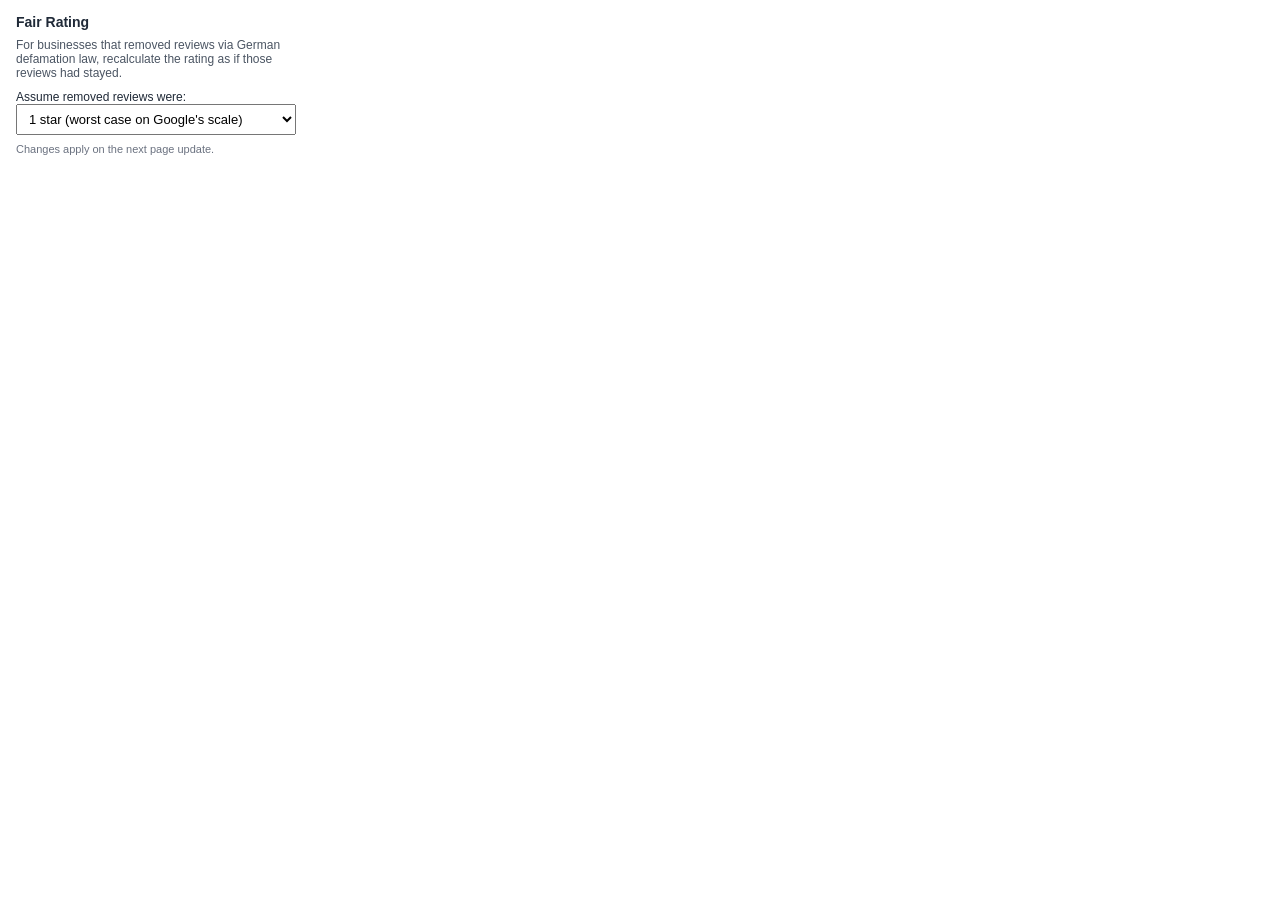
==== popup.html @ bd580bc6 "Initial commit: Fair Rating Chrome extension Detects Google Maps' defamation-removal banner and inje" ====
<!doctype html>
<html>
  <head>
    <meta charset="utf-8" />
    <title>Fair Rating</title>
    <style>
      body {
        font-family: Roboto, Arial, sans-serif;
        width: 280px;
        margin: 0;
        padding: 14px 16px;
        color: #1f2937;
      }
      h1 {
        font-size: 14px;
        margin: 0 0 8px;
      }
      p {
        font-size: 12px;
        color: #4b5563;
        margin: 0 0 10px;
      }
      label {
        display: block;
        font-size: 12px;
        margin-bottom: 8px;
      }
      select {
        width: 100%;
        padding: 6px 8px;
        font-size: 13px;
      }
      .hint {
        font-size: 11px;
        color: #6b7280;
        margin-top: 8px;
      }
    </style>
  </head>
  <body>
    <h1>Fair Rating</h1>
    <p>
      For businesses that removed reviews via German defamation law, recalculate
      the rating as if those reviews had stayed.
    </p>
    <label>
      Assume removed reviews were:
      <select id="assumedStar">
        <option value="1">1 star (worst case on Google's scale)</option>
        <option value="0">0 stars (most punitive)</option>
        <option value="2">2 stars</option>
        <option value="3">3 stars (neutral)</option>
      </select>
    </label>
    <div class="hint">Changes apply on the next page update.</div>
    <script src="popup.js"></script>
  </body>
</html>
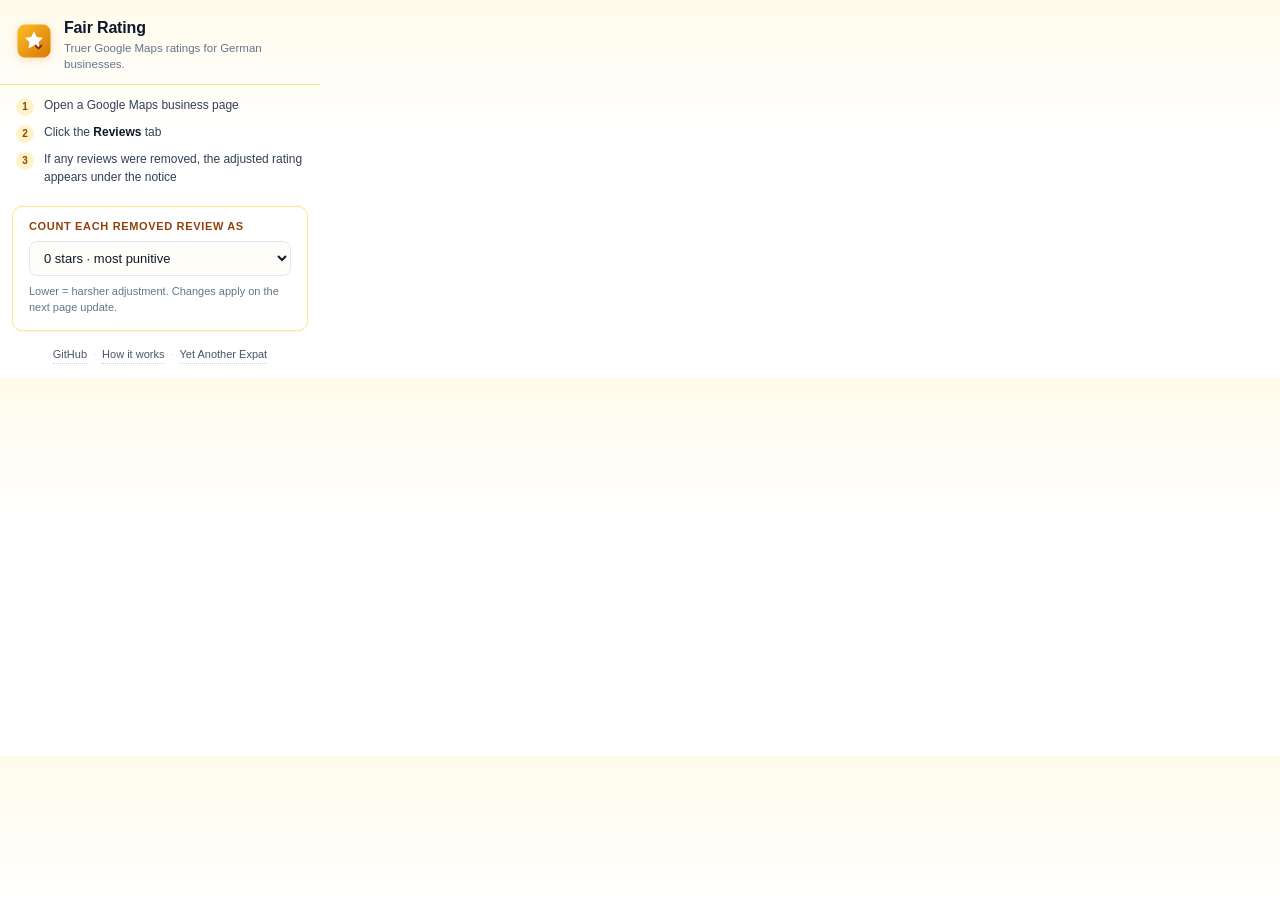
==== commit 5379a4b0: "Polished popup UI, icons, GitHub Pages site, and promo assets - Redesigned popup with icon, amber/go" ====
--- a/popup.html
+++ b/popup.html
@@ -3,56 +3,91 @@
   <head>
     <meta charset="utf-8" />
     <title>Fair Rating</title>
-    <style>
-      body {
-        font-family: Roboto, Arial, sans-serif;
-        width: 280px;
-        margin: 0;
-        padding: 14px 16px;
-        color: #1f2937;
-      }
-      h1 {
-        font-size: 14px;
-        margin: 0 0 8px;
-      }
-      p {
-        font-size: 12px;
-        color: #4b5563;
-        margin: 0 0 10px;
-      }
-      label {
-        display: block;
-        font-size: 12px;
-        margin-bottom: 8px;
-      }
-      select {
-        width: 100%;
-        padding: 6px 8px;
-        font-size: 13px;
-      }
-      .hint {
-        font-size: 11px;
-        color: #6b7280;
-        margin-top: 8px;
-      }
-    </style>
+    <link rel="stylesheet" href="popup.css" />
   </head>
   <body>
-    <h1>Fair Rating</h1>
-    <p>
-      For businesses that removed reviews via German defamation law, recalculate
-      the rating as if those reviews had stayed.
-    </p>
-    <label>
-      Assume removed reviews were:
-      <select id="assumedStar">
-        <option value="1">1 star (worst case on Google's scale)</option>
-        <option value="0">0 stars (most punitive)</option>
+    <header class="hdr">
+      <div class="hdr-icon" aria-hidden="true">
+        <svg viewBox="0 0 48 48" width="36" height="36">
+          <defs>
+            <linearGradient id="g" x1="0" y1="0" x2="1" y2="1">
+              <stop offset="0%" stop-color="#fbbf24" />
+              <stop offset="100%" stop-color="#d97706" />
+            </linearGradient>
+          </defs>
+          <rect x="2" y="2" width="44" height="44" rx="10" fill="url(#g)" />
+          <path
+            d="M24 11l3.71 7.52 8.29 1.2-6 5.85 1.42 8.27L24 29.94l-7.42 3.9L18 25.57l-6-5.85 8.29-1.2L24 11z"
+            fill="#fff"
+          />
+          <path
+            d="M34 30l-4 4-4-4"
+            stroke="#7c2d12"
+            stroke-width="2.4"
+            stroke-linecap="round"
+            stroke-linejoin="round"
+            fill="none"
+          />
+        </svg>
+      </div>
+      <div class="hdr-text">
+        <h1>Fair Rating</h1>
+        <p>Truer Google Maps ratings for German businesses.</p>
+      </div>
+    </header>
+
+    <section class="where">
+      <div class="where-step">
+        <span class="where-num">1</span>
+        <span>Open a Google Maps business page</span>
+      </div>
+      <div class="where-step">
+        <span class="where-num">2</span>
+        <span>Click the <b>Reviews</b> tab</span>
+      </div>
+      <div class="where-step">
+        <span class="where-num">3</span>
+        <span>If any reviews were removed, the adjusted rating appears under the notice</span>
+      </div>
+    </section>
+
+    <section class="settings">
+      <label class="settings-label" for="assumedStar">
+        Count each removed review as
+      </label>
+      <select id="assumedStar" class="settings-select">
+        <option value="0">0 stars · most punitive</option>
+        <option value="1">1 star · worst case on Google's scale</option>
         <option value="2">2 stars</option>
-        <option value="3">3 stars (neutral)</option>
+        <option value="3">3 stars · neutral</option>
       </select>
-    </label>
-    <div class="hint">Changes apply on the next page update.</div>
+      <p class="settings-hint">
+        Lower = harsher adjustment. Changes apply on the next page update.
+      </p>
+    </section>
+
+    <footer class="ftr">
+      <a
+        href="https://github.com/Ennui92/fair-rating-extension"
+        target="_blank"
+        rel="noopener noreferrer"
+        >GitHub</a
+      >
+      <span class="ftr-dot">·</span>
+      <a
+        href="https://github.com/Ennui92/fair-rating-extension#readme"
+        target="_blank"
+        rel="noopener noreferrer"
+        >How it works</a
+      >
+      <span class="ftr-dot">·</span>
+      <a
+        href="https://open.spotify.com/show/7ibAqCfRRWJmUiWIRyTeWD"
+        target="_blank"
+        rel="noopener noreferrer"
+        >Yet Another Expat</a
+      >
+    </footer>
     <script src="popup.js"></script>
   </body>
 </html>
--- a/popup.css
+++ b/popup.css
@@ -0,0 +1,156 @@
+* {
+  box-sizing: border-box;
+}
+
+html,
+body {
+  margin: 0;
+  padding: 0;
+}
+
+body {
+  width: 320px;
+  font-family: "Google Sans", Roboto, -apple-system, BlinkMacSystemFont, "Segoe UI", Arial, sans-serif;
+  color: #0f172a;
+  background: linear-gradient(180deg, #fffbeb 0%, #ffffff 38%);
+  font-size: 13px;
+  line-height: 1.45;
+}
+
+/* Header */
+.hdr {
+  display: flex;
+  align-items: center;
+  gap: 12px;
+  padding: 16px 16px 12px;
+  border-bottom: 1px solid #fde68a;
+}
+
+.hdr-icon {
+  flex: 0 0 auto;
+  filter: drop-shadow(0 2px 4px rgba(217, 119, 6, 0.25));
+}
+
+.hdr-text h1 {
+  margin: 0 0 2px;
+  font-size: 16px;
+  font-weight: 700;
+  letter-spacing: -0.01em;
+  color: #0f172a;
+}
+
+.hdr-text p {
+  margin: 0;
+  font-size: 11.5px;
+  color: #64748b;
+  line-height: 1.35;
+}
+
+/* Where-it-shows steps */
+.where {
+  padding: 12px 16px 4px;
+}
+
+.where-step {
+  display: flex;
+  align-items: flex-start;
+  gap: 10px;
+  margin-bottom: 8px;
+  font-size: 12px;
+  color: #334155;
+}
+
+.where-step b {
+  color: #0f172a;
+  font-weight: 600;
+}
+
+.where-num {
+  flex: 0 0 18px;
+  width: 18px;
+  height: 18px;
+  display: inline-flex;
+  align-items: center;
+  justify-content: center;
+  font-size: 10px;
+  font-weight: 700;
+  color: #92400e;
+  background: #fef3c7;
+  border-radius: 50%;
+  margin-top: 1px;
+}
+
+/* Settings */
+.settings {
+  padding: 12px 16px 14px;
+  margin: 8px 12px 4px;
+  background: #ffffff;
+  border: 1px solid #fde68a;
+  border-radius: 10px;
+  box-shadow: 0 1px 2px rgba(15, 23, 42, 0.03);
+}
+
+.settings-label {
+  display: block;
+  font-size: 11px;
+  font-weight: 700;
+  letter-spacing: 0.06em;
+  text-transform: uppercase;
+  color: #92400e;
+  margin-bottom: 6px;
+}
+
+.settings-select {
+  width: 100%;
+  padding: 8px 10px;
+  font-size: 13px;
+  font-family: inherit;
+  color: #0f172a;
+  background: #fffdf7;
+  border: 1px solid #e2e8f0;
+  border-radius: 8px;
+  cursor: pointer;
+  transition: border-color 0.15s ease, box-shadow 0.15s ease;
+}
+
+.settings-select:hover {
+  border-color: #fbbf24;
+}
+
+.settings-select:focus {
+  outline: none;
+  border-color: #f59e0b;
+  box-shadow: 0 0 0 3px rgba(245, 158, 11, 0.15);
+}
+
+.settings-hint {
+  margin: 8px 0 0;
+  font-size: 11px;
+  color: #64748b;
+}
+
+/* Footer */
+.ftr {
+  display: flex;
+  justify-content: center;
+  align-items: center;
+  gap: 6px;
+  padding: 12px 16px 14px;
+  font-size: 11px;
+  color: #64748b;
+}
+
+.ftr a {
+  color: #475569;
+  text-decoration: none;
+  border-bottom: 1px dotted #cbd5e1;
+}
+
+.ftr a:hover {
+  color: #0f172a;
+  border-bottom-color: #475569;
+}
+
+.ftr-dot {
+  color: #cbd5e1;
+}
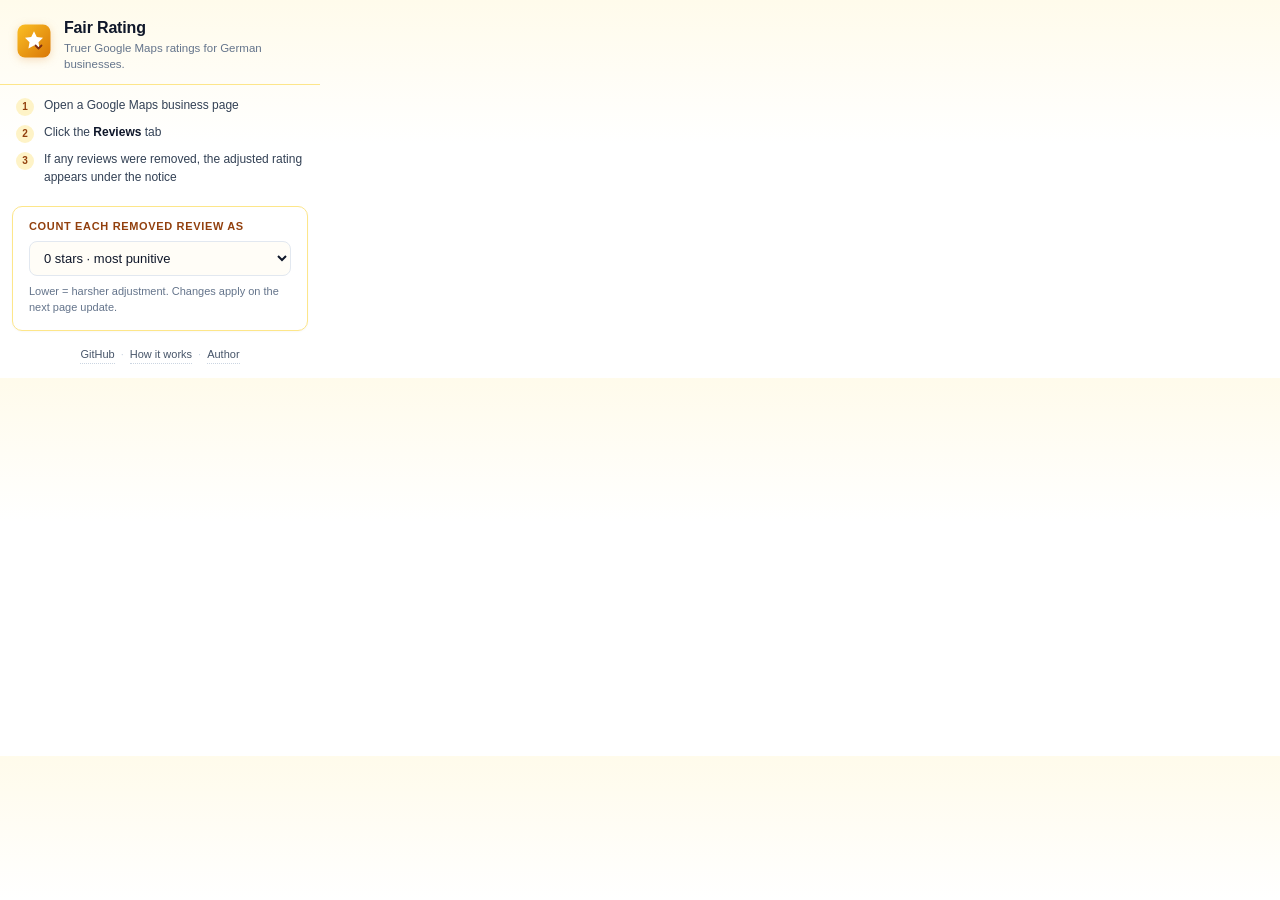
==== commit 2f222f49: "Rename "Yet Another Expat" credit link to "Author" + bump to v1.0.1 Anonymises the credit byline acr" ====
--- a/popup.html
+++ b/popup.html
@@ -85,7 +85,7 @@
         href="https://open.spotify.com/show/7ibAqCfRRWJmUiWIRyTeWD"
         target="_blank"
         rel="noopener noreferrer"
-        >Yet Another Expat</a
+        >Author</a
       >
     </footer>
     <script src="popup.js"></script>
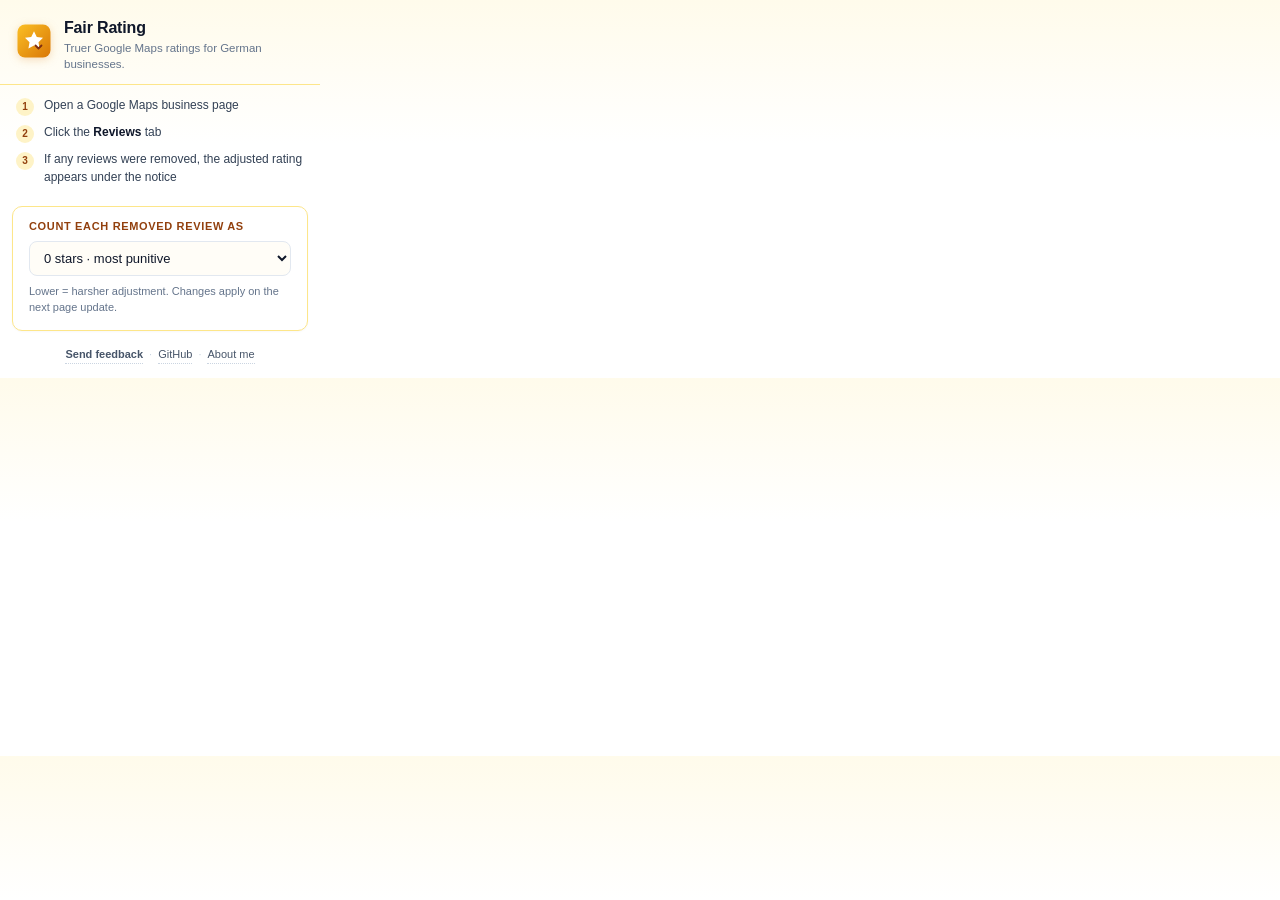
==== commit d53d7340: "Fix rating misparse on Capvin-style pages + add feedback link, v1.0.2 - Rating regex was matching "1" ====
--- a/popup.html
+++ b/popup.html
@@ -68,6 +68,13 @@
 
     <footer class="ftr">
       <a
+        href="https://github.com/Ennui92/fair-rating-extension/issues/new?title=Feedback&body=Where%20you%20saw%20this%20%28business%20name%20or%20URL%29%3A%0A%0AWhat%20happened%3A%0A%0AScreenshot%20%28optional%29%3A"
+        target="_blank"
+        rel="noopener noreferrer"
+        ><strong>Send feedback</strong></a
+      >
+      <span class="ftr-dot">·</span>
+      <a
         href="https://github.com/Ennui92/fair-rating-extension"
         target="_blank"
         rel="noopener noreferrer"
@@ -75,17 +82,10 @@
       >
       <span class="ftr-dot">·</span>
       <a
-        href="https://github.com/Ennui92/fair-rating-extension#readme"
-        target="_blank"
-        rel="noopener noreferrer"
-        >How it works</a
-      >
-      <span class="ftr-dot">·</span>
-      <a
         href="https://open.spotify.com/show/7ibAqCfRRWJmUiWIRyTeWD"
         target="_blank"
         rel="noopener noreferrer"
-        >Author</a
+        >About me</a
       >
     </footer>
     <script src="popup.js"></script>
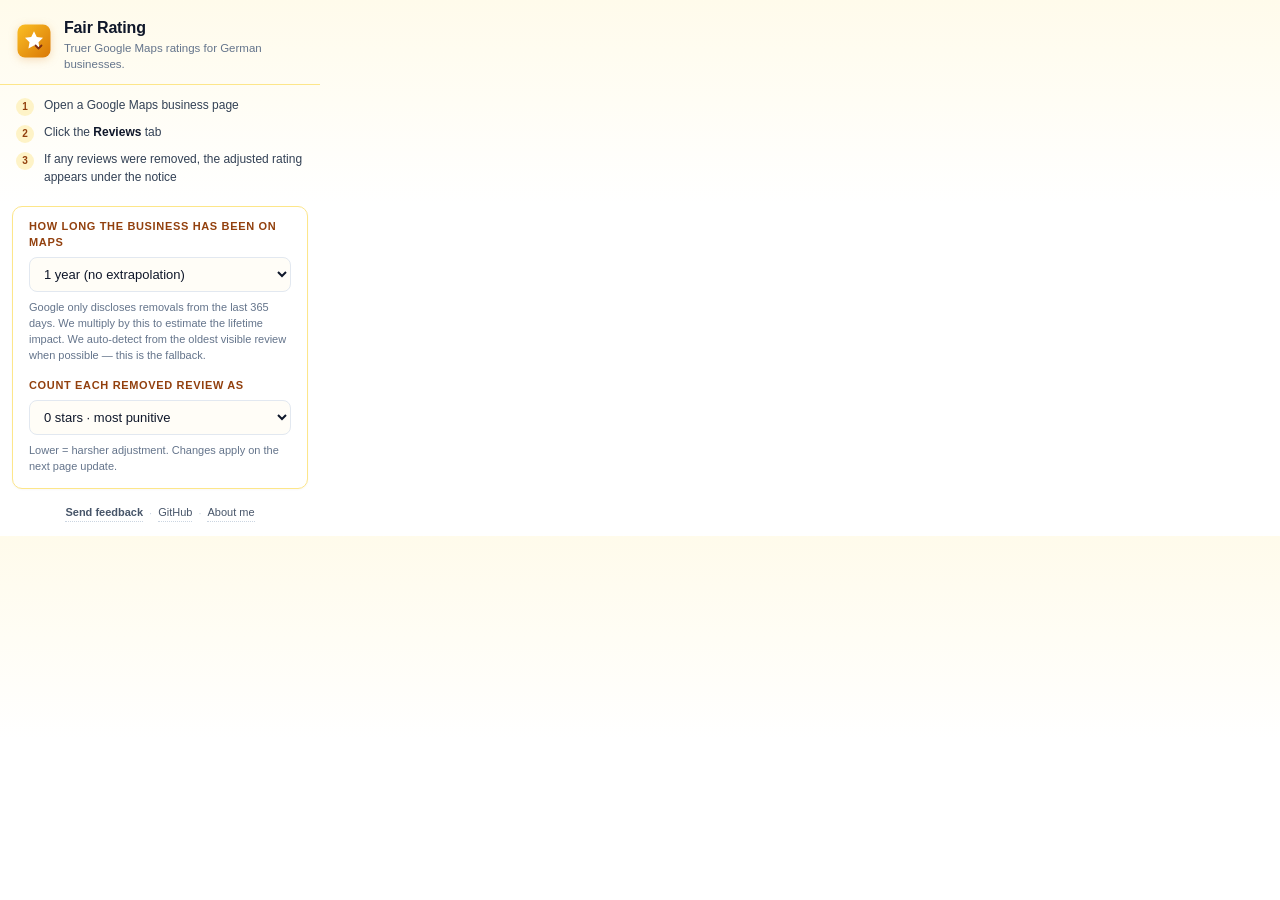
==== commit 09ac5929: "Add hybrid historical-removal multiplier, v1.0.7 Google's defamation-removal disclosure is for the l" ====
--- a/popup.html
+++ b/popup.html
@@ -52,7 +52,23 @@
     </section>
 
     <section class="settings">
-      <label class="settings-label" for="assumedStar">
+      <label class="settings-label" for="removalYears">
+        How long the business has been on Maps
+      </label>
+      <select id="removalYears" class="settings-select">
+        <option value="1">1 year (no extrapolation)</option>
+        <option value="2">2 years</option>
+        <option value="3">3 years (typical, default)</option>
+        <option value="5">5 years (long-established)</option>
+        <option value="10">10 years (very old)</option>
+      </select>
+      <p class="settings-hint">
+        Google only discloses removals from the last 365 days. We multiply
+        by this to estimate the lifetime impact. We auto-detect from the
+        oldest visible review when possible — this is the fallback.
+      </p>
+
+      <label class="settings-label" for="assumedStar" style="margin-top:14px">
         Count each removed review as
       </label>
       <select id="assumedStar" class="settings-select">
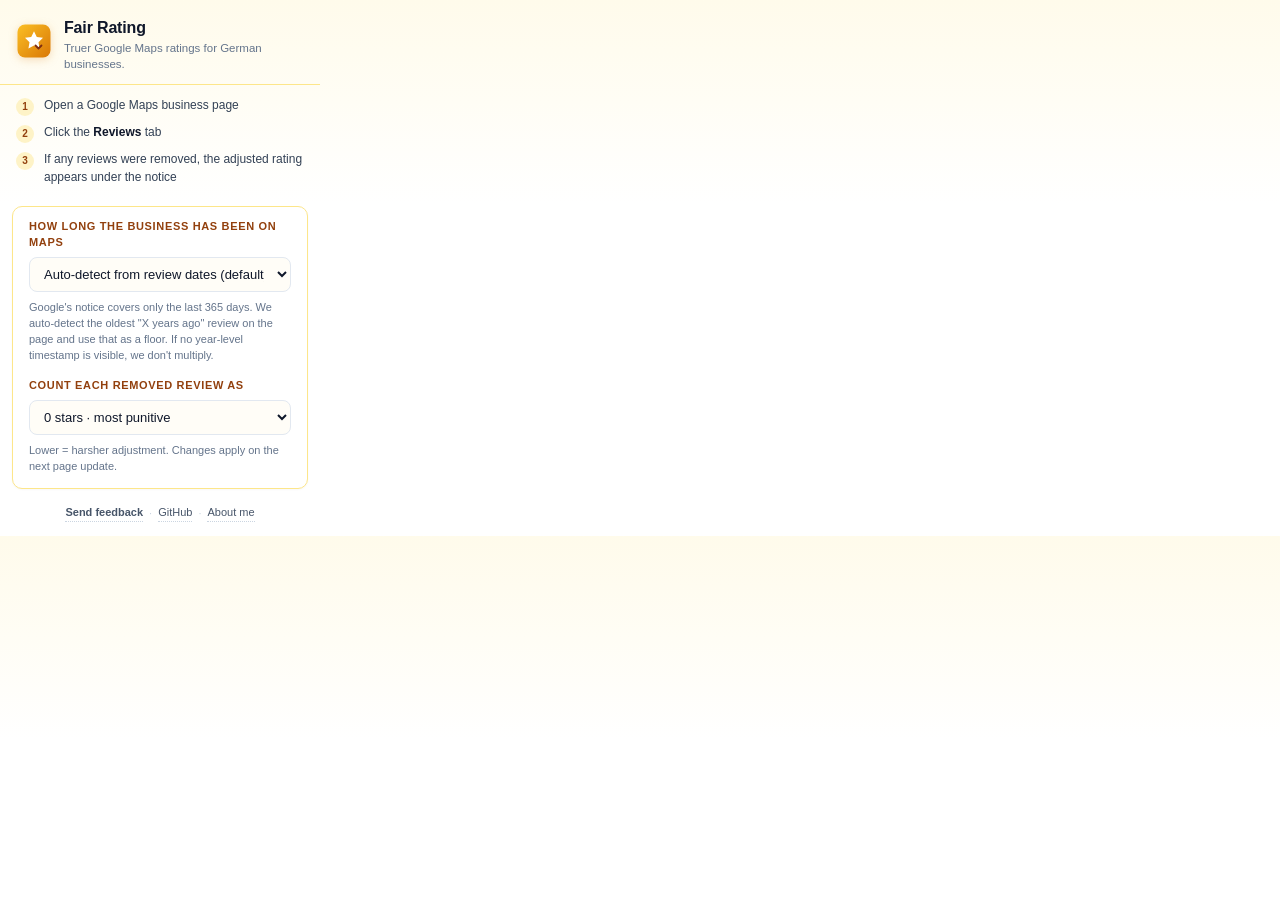
==== commit 4b932c07: "Honest extrapolation + parser module + tests, v1.0.8 Behavioural change driven by user feedback ("no" ====
--- a/popup.html
+++ b/popup.html
@@ -56,16 +56,17 @@
         How long the business has been on Maps
       </label>
       <select id="removalYears" class="settings-select">
-        <option value="1">1 year (no extrapolation)</option>
-        <option value="2">2 years</option>
-        <option value="3">3 years (typical, default)</option>
-        <option value="5">5 years (long-established)</option>
-        <option value="10">10 years (very old)</option>
+        <option value="0">Auto-detect from review dates (default)</option>
+        <option value="1">No extrapolation (last 365 days only)</option>
+        <option value="2">Force 2 years</option>
+        <option value="3">Force 3 years</option>
+        <option value="5">Force 5 years</option>
+        <option value="10">Force 10 years</option>
       </select>
       <p class="settings-hint">
-        Google only discloses removals from the last 365 days. We multiply
-        by this to estimate the lifetime impact. We auto-detect from the
-        oldest visible review when possible — this is the fallback.
+        Google's notice covers only the last 365 days. We auto-detect the
+        oldest "X years ago" review on the page and use that as a floor.
+        If no year-level timestamp is visible, we don't multiply.
       </p>
 
       <label class="settings-label" for="assumedStar" style="margin-top:14px">
